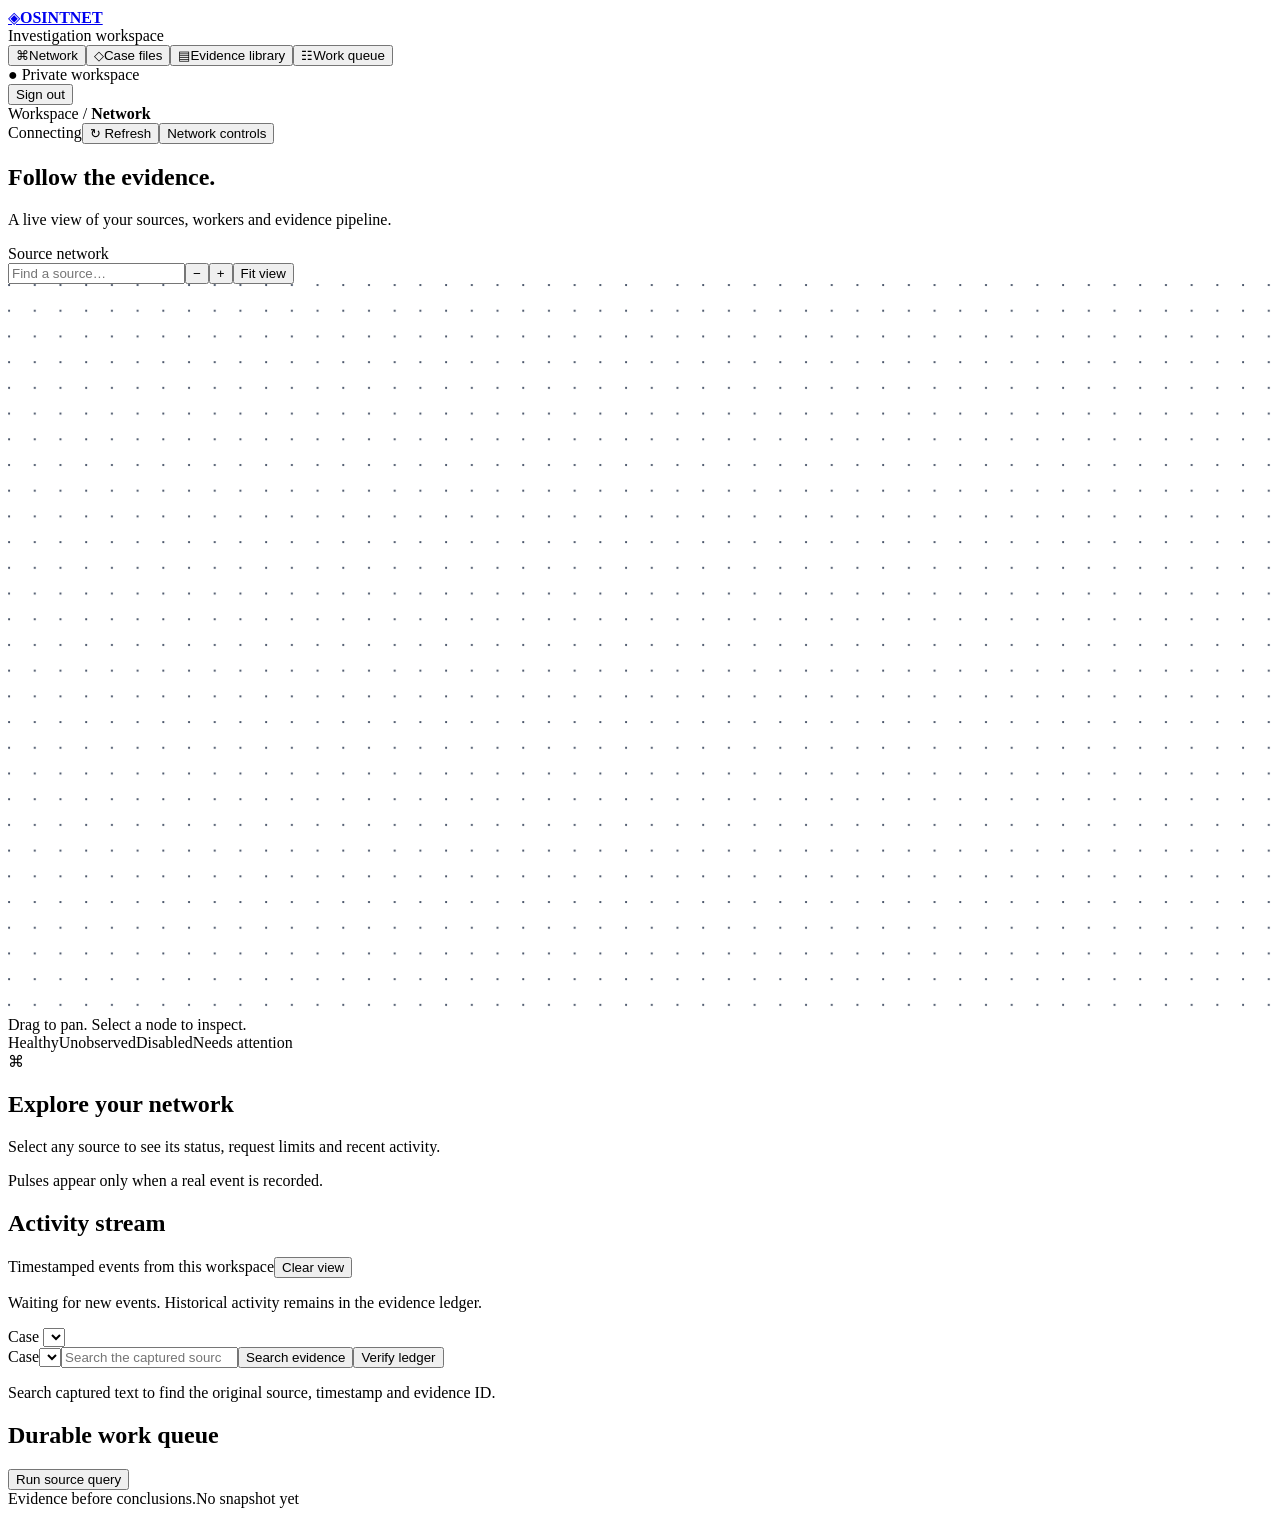
==== osintnet/web/index.html @ ab20bc1d "feat: add authenticated evidence workspace and bounded source pipeline" ====
<!doctype html>
<html lang="en"><head><meta charset="utf-8"><meta name="viewport" content="width=device-width,initial-scale=1"><title>OSINTNET · Investigation operations</title><link rel="stylesheet"href="/static/style.css"><script src="/static/app.js"defer></script></head>
<body><aside class="rail"><a class="brand"href="/"><span class="brand-icon">◈</span><strong>OSINTNET</strong></a><div class="workspace-label">Investigation workspace</div><nav aria-label="Workspace"><button data-view="network"class="active"><span>⌘</span>Network</button><button data-view="cases"><span>◇</span>Case files</button><button data-view="evidence"><span>▤</span>Evidence library</button><button data-view="jobs"><span>☷</span>Work queue</button></nav><div class="rail-bottom"><div class="private-mark">● Private workspace</div><span id="role"></span><button id="logout">Sign out</button></div></aside>
<main class="shell"><header class="topbar"><div class="breadcrumbs">Workspace <span>/</span> <strong id="view-name">Network</strong></div><div class="top-actions"><span class="connection"id="connection">Connecting</span><button id="refresh"title="Refresh network snapshot">↻ Refresh</button><button id="master"class="primary">Network controls</button></div></header>
<section class="page-head"><div><h1 id="heading">Follow the evidence.</h1><p id="subheading">A live view of your sources, workers and evidence pipeline.</p></div><div class="summary"id="summary"></div></section>
<section id="network-view"class="view"><div class="canvas-toolbar"><div><span class="live-dot"></span> Source network <span class="muted"id="enabled-count"></span></div><div class="canvas-actions"><input id="node-filter"type="search"placeholder="Find a source…"aria-label="Filter source nodes"><button id="zoom-out"aria-label="Zoom out">−</button><button id="zoom-in"aria-label="Zoom in">+</button><button id="fit">Fit view</button></div></div><div class="network-layout"><div class="canvas-wrap"><svg id="canvas"viewBox="0 0 1180 680"role="img"aria-label="Interactive source pipeline. Select a source for status and controls."><defs><pattern id="grid"width="24"height="24"patternUnits="userSpaceOnUse"><circle cx="1"cy="1"r="1"fill="#344157"/></pattern></defs><rect width="100%"height="100%"fill="url(#grid)"/><g id="viewport"><g id="edges"></g><g id="nodes"></g><g id="pulses"></g></g></svg><div class="canvas-caption">Drag to pan. Select a node to inspect.</div><div class="legend"><span><i class="healthy"></i>Healthy</span><span><i class="unknown"></i>Unobserved</span><span><i class="disabled"></i>Disabled</span><span><i class="degraded"></i>Needs attention</span></div></div><aside id="inspector"class="inspector"><div class="inspector-empty"><div class="empty-icon">⌘</div><h2>Explore your network</h2><p>Select any source to see its status, request limits and recent activity.</p><p class="quiet">Pulses appear only when a real event is recorded.</p></div></aside></div><div class="activity-head"><h2>Activity stream</h2><span>Timestamped events from this workspace</span><button id="clear-feed">Clear view</button></div><div id="feed"class="feed"aria-live="polite"><p class="muted">Waiting for new events. Historical activity remains in the evidence ledger.</p></div></section>
<section id="cases-view"class="view hidden"><div class="section-toolbar"><label>Case <select id="case-select"></select></label><span id="case-source-note"></span></div><div id="case-content"></div></section>
<section id="evidence-view"class="view hidden"><form id="search-form"class="search-form"><label for="search-case">Case</label><select id="search-case"></select><input id="search-query"type="search"placeholder="Search the captured source corpus"required><button class="primary">Search evidence</button><button id="verify"type="button">Verify ledger</button></form><div id="search-results"class="results"><p>Search captured text to find the original source, timestamp and evidence ID.</p></div></section>
<section id="jobs-view"class="view hidden"><div class="section-toolbar"><h2>Durable work queue</h2><button id="new-query"class="primary">Run source query</button></div><div id="job-table"></div></section>
<footer><span>Evidence before conclusions.</span><span id="last-sync">No snapshot yet</span></footer></main>
<dialog id="query-dialog"><form id="query-form"><div class="dialog-heading"><h2>Run a source query</h2><button type="button"data-close="query-dialog"aria-label="Close">×</button></div><label>Source<select id="query-adapter"required></select></label><label>Case ID<input id="query-case"pattern="[a-zA-Z0-9_-]{1,64}"required placeholder="my-investigation"></label><label>Parameters<textarea id="query-params"rows="5"required spellcheck="false">{}</textarea></label><p id="query-help"class="muted"></p><p id="query-error"role="alert"></p><button class="primary"type="submit">Queue query</button></form></dialog>
<dialog id="master-dialog"><div class="dialog-heading"><h2>Network controls</h2><button data-close="master-dialog"aria-label="Close">×</button></div><p id="master-description"></p><p>Active read requests finish safely. The console and saved evidence remain available.</p><button id="confirm-master"class="primary"></button></dialog><div id="toast"role="status"class="toast hidden"></div></body></html>
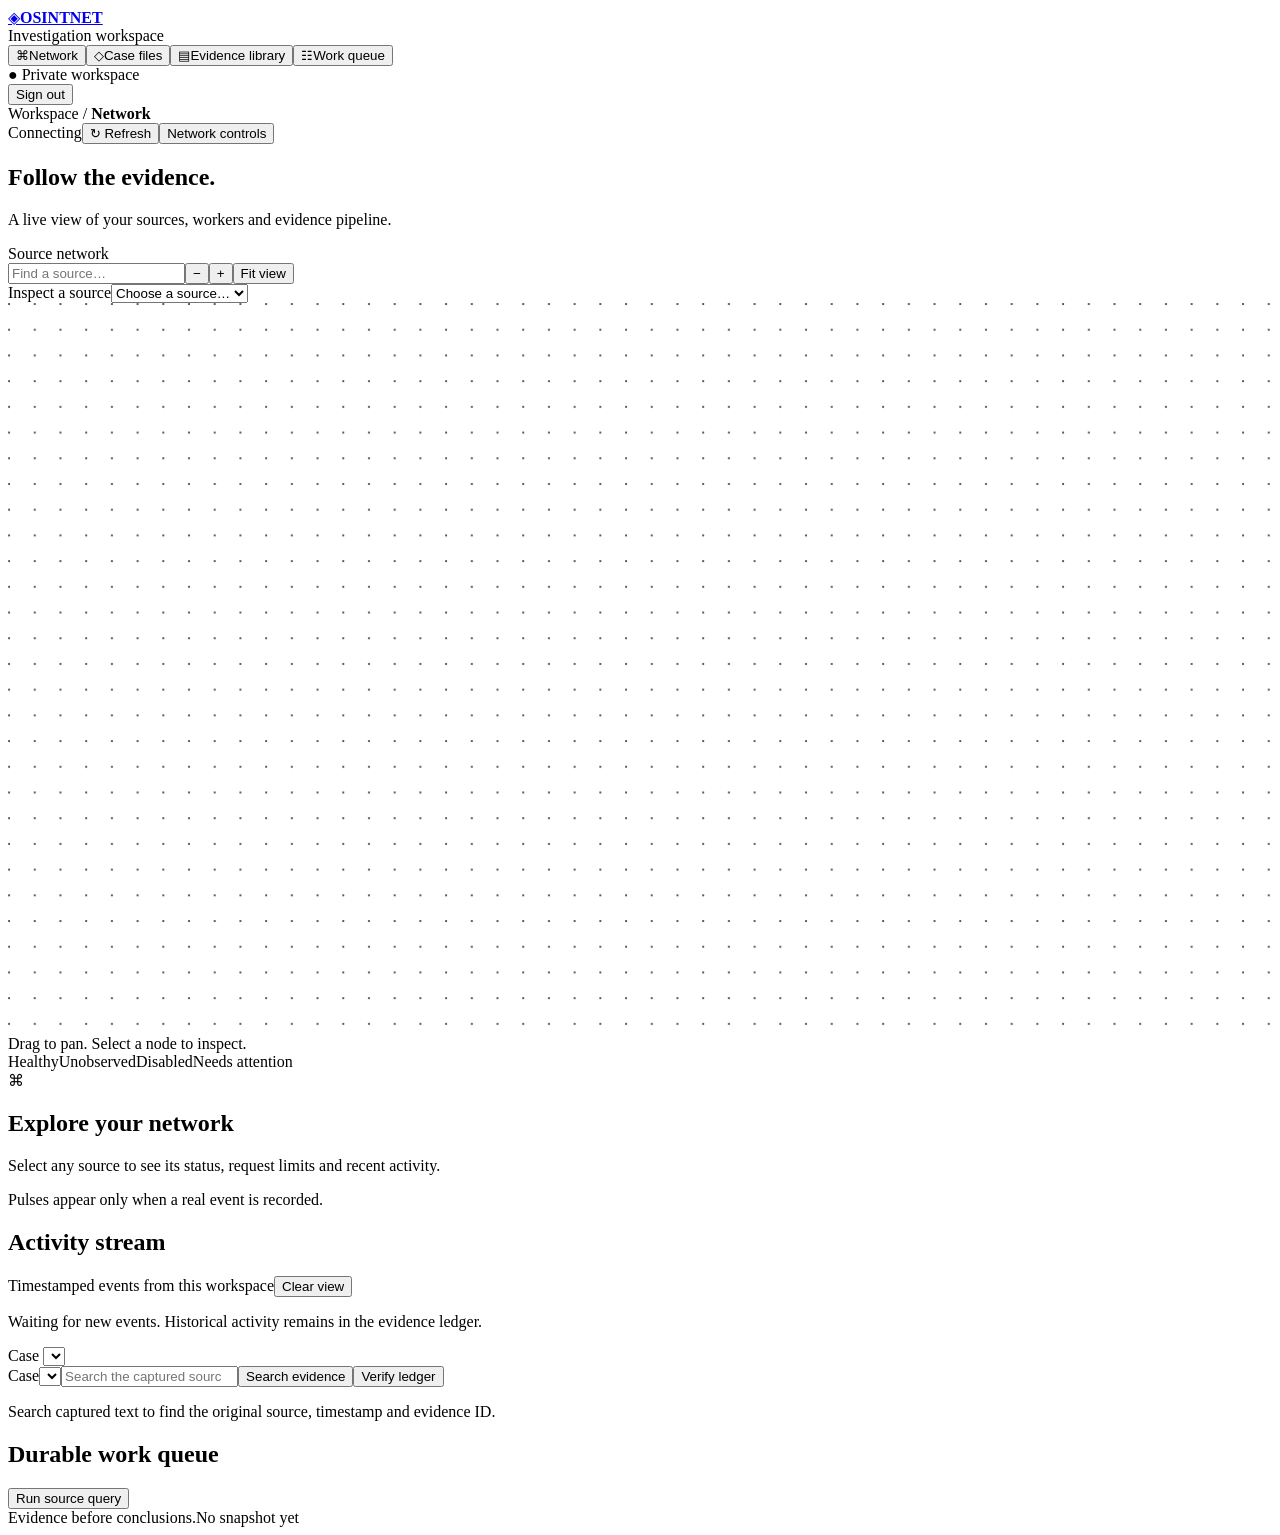
==== commit 5e23d1d0: "fix: make source inspection usable on narrow screens" ====
--- a/osintnet/web/index.html
+++ b/osintnet/web/index.html
@@ -3,7 +3,7 @@
 <body><aside class="rail"><a class="brand"href="/"><span class="brand-icon">◈</span><strong>OSINTNET</strong></a><div class="workspace-label">Investigation workspace</div><nav aria-label="Workspace"><button data-view="network"class="active"><span>⌘</span>Network</button><button data-view="cases"><span>◇</span>Case files</button><button data-view="evidence"><span>▤</span>Evidence library</button><button data-view="jobs"><span>☷</span>Work queue</button></nav><div class="rail-bottom"><div class="private-mark">● Private workspace</div><span id="role"></span><button id="logout">Sign out</button></div></aside>
 <main class="shell"><header class="topbar"><div class="breadcrumbs">Workspace <span>/</span> <strong id="view-name">Network</strong></div><div class="top-actions"><span class="connection"id="connection">Connecting</span><button id="refresh"title="Refresh network snapshot">↻ Refresh</button><button id="master"class="primary">Network controls</button></div></header>
 <section class="page-head"><div><h1 id="heading">Follow the evidence.</h1><p id="subheading">A live view of your sources, workers and evidence pipeline.</p></div><div class="summary"id="summary"></div></section>
-<section id="network-view"class="view"><div class="canvas-toolbar"><div><span class="live-dot"></span> Source network <span class="muted"id="enabled-count"></span></div><div class="canvas-actions"><input id="node-filter"type="search"placeholder="Find a source…"aria-label="Filter source nodes"><button id="zoom-out"aria-label="Zoom out">−</button><button id="zoom-in"aria-label="Zoom in">+</button><button id="fit">Fit view</button></div></div><div class="network-layout"><div class="canvas-wrap"><svg id="canvas"viewBox="0 0 1180 680"role="img"aria-label="Interactive source pipeline. Select a source for status and controls."><defs><pattern id="grid"width="24"height="24"patternUnits="userSpaceOnUse"><circle cx="1"cy="1"r="1"fill="#344157"/></pattern></defs><rect width="100%"height="100%"fill="url(#grid)"/><g id="viewport"><g id="edges"></g><g id="nodes"></g><g id="pulses"></g></g></svg><div class="canvas-caption">Drag to pan. Select a node to inspect.</div><div class="legend"><span><i class="healthy"></i>Healthy</span><span><i class="unknown"></i>Unobserved</span><span><i class="disabled"></i>Disabled</span><span><i class="degraded"></i>Needs attention</span></div></div><aside id="inspector"class="inspector"><div class="inspector-empty"><div class="empty-icon">⌘</div><h2>Explore your network</h2><p>Select any source to see its status, request limits and recent activity.</p><p class="quiet">Pulses appear only when a real event is recorded.</p></div></aside></div><div class="activity-head"><h2>Activity stream</h2><span>Timestamped events from this workspace</span><button id="clear-feed">Clear view</button></div><div id="feed"class="feed"aria-live="polite"><p class="muted">Waiting for new events. Historical activity remains in the evidence ledger.</p></div></section>
+<section id="network-view"class="view"><div class="canvas-toolbar"><div><span class="live-dot"></span> Source network <span class="muted"id="enabled-count"></span></div><div class="canvas-actions"><input id="node-filter"type="search"placeholder="Find a source…"aria-label="Filter source nodes"><button id="zoom-out"aria-label="Zoom out">−</button><button id="zoom-in"aria-label="Zoom in">+</button><button id="fit">Fit view</button></div></div><label class="source-picker">Inspect a source<select id="source-picker"aria-label="Select a source to inspect"><option value="">Choose a source…</option></select></label><div class="network-layout"><div class="canvas-wrap"><svg id="canvas"viewBox="0 0 1180 680"role="img"aria-label="Interactive source pipeline. Select a source for status and controls."><defs><pattern id="grid"width="24"height="24"patternUnits="userSpaceOnUse"><circle cx="1"cy="1"r="1"fill="#344157"/></pattern></defs><rect width="100%"height="100%"fill="url(#grid)"/><g id="viewport"><g id="edges"></g><g id="nodes"></g><g id="pulses"></g></g></svg><div class="canvas-caption">Drag to pan. Select a node to inspect.</div><div class="legend"><span><i class="healthy"></i>Healthy</span><span><i class="unknown"></i>Unobserved</span><span><i class="disabled"></i>Disabled</span><span><i class="degraded"></i>Needs attention</span></div></div><aside id="inspector"class="inspector"><div class="inspector-empty"><div class="empty-icon">⌘</div><h2>Explore your network</h2><p>Select any source to see its status, request limits and recent activity.</p><p class="quiet">Pulses appear only when a real event is recorded.</p></div></aside></div><div class="activity-head"><h2>Activity stream</h2><span>Timestamped events from this workspace</span><button id="clear-feed">Clear view</button></div><div id="feed"class="feed"aria-live="polite"><p class="muted">Waiting for new events. Historical activity remains in the evidence ledger.</p></div></section>
 <section id="cases-view"class="view hidden"><div class="section-toolbar"><label>Case <select id="case-select"></select></label><span id="case-source-note"></span></div><div id="case-content"></div></section>
 <section id="evidence-view"class="view hidden"><form id="search-form"class="search-form"><label for="search-case">Case</label><select id="search-case"></select><input id="search-query"type="search"placeholder="Search the captured source corpus"required><button class="primary">Search evidence</button><button id="verify"type="button">Verify ledger</button></form><div id="search-results"class="results"><p>Search captured text to find the original source, timestamp and evidence ID.</p></div></section>
 <section id="jobs-view"class="view hidden"><div class="section-toolbar"><h2>Durable work queue</h2><button id="new-query"class="primary">Run source query</button></div><div id="job-table"></div></section>
